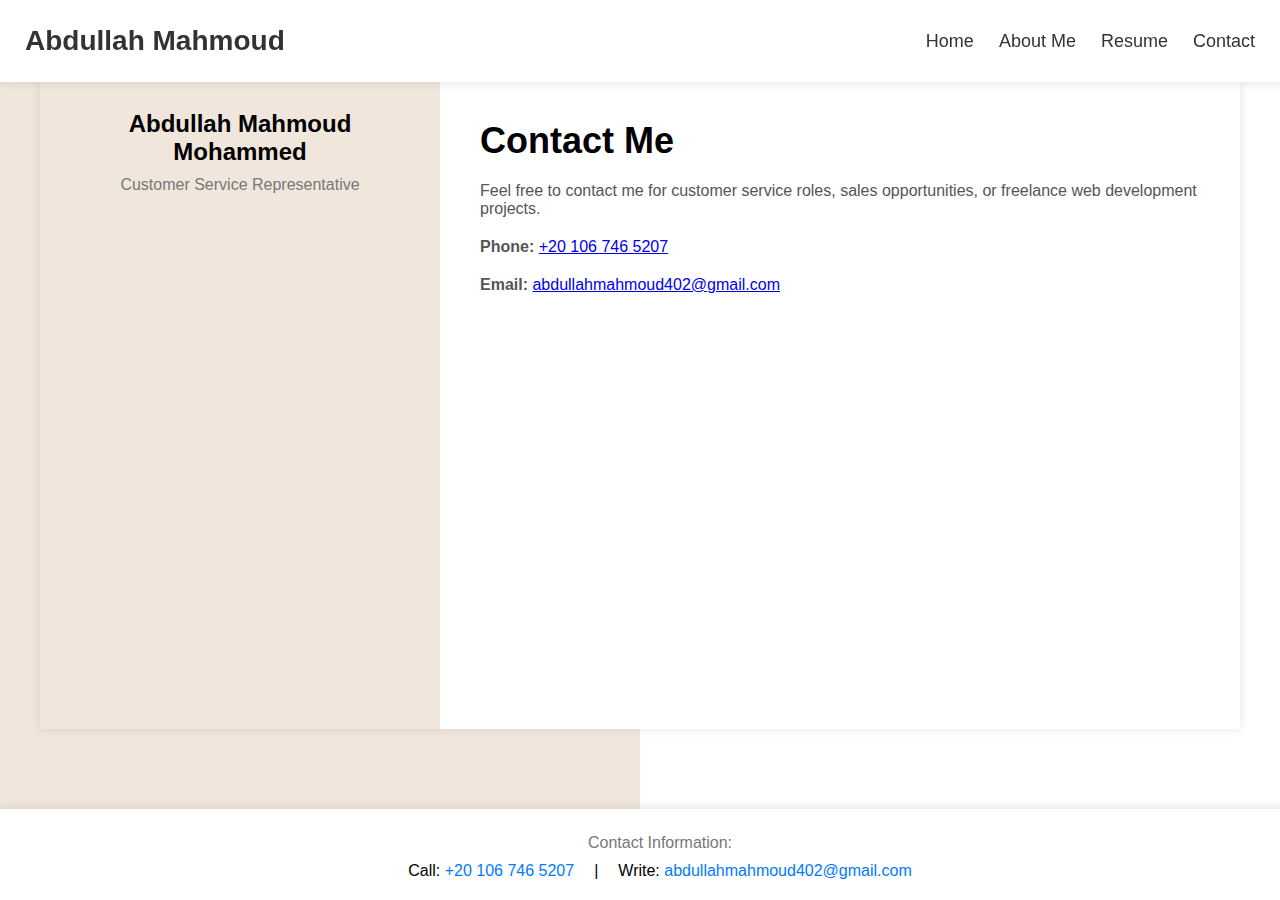
==== contact.html @ 3df029eb "add about me and contact and resume" ====
<!DOCTYPE html>
<html lang="en">
  <head>
    <meta charset="UTF-8" />
    <meta name="viewport" content="width=device-width, initial-scale=1.0" />
    <title>Contact - Abdullah Mahmoud</title>
    <link rel="stylesheet" href="style.css" />
  </head>
  <body>
    <header class="main-header">
      <div class="header-left">
        <h1>Abdullah Mahmoud</h1>
      </div>
      <nav class="header-nav">
        <ul>
          <li><a href="index.html">Home</a></li>
          <li><a href="about.html">About Me</a></li>
          <li><a href="resume.html">Resume</a></li>
          <li><a href="contact.html">Contact</a></li>
        </ul>
      </nav>
    </header>

    <div class="container">
      <div class="profile">
        <h2>Abdullah Mahmoud Mohammed</h2>
        <p>Customer Service Representative</p>
        <div class="social-icons">
          <a href="#"><i class="fab fa-facebook-f"></i></a>
          <a href="#"><i class="fab fa-twitter"></i></a>
          <a
            href="https://www.linkedin.com/in/abdullah-mahmoud-0475521bb"
            target="_blank"
            ><i class="fab fa-linkedin-in"></i
          ></a>
          <a href="#"><i class="fab fa-instagram"></i></a>
        </div>
      </div>
      <div class="content">
        <h1>Contact Me</h1>
        <p>
          Feel free to contact me for customer service roles, sales
          opportunities, or freelance web development projects.
        </p>
        <p>
          <strong>Phone:</strong>
          <a href="tel:+201067465207">+20 106 746 5207</a>
        </p>
        <p>
          <strong>Email:</strong>
          <a href="mailto:abdullahmahmoud402@gmail.com"
            >abdullahmahmoud402@gmail.com</a
          >
        </p>
      </div>
    </div>

    <footer class="footer">
      <p>Contact Information:</p>
      <div class="contact-info">
        <span>Call: <a href="tel:+201067465207">+20 106 746 5207</a></span>
        <span> | </span>
        <span
          >Write:
          <a href="mailto:abdullahmahmoud402@gmail.com"
            >abdullahmahmoud402@gmail.com</a
          ></span
        >
      </div>
    </footer>
  </body>
</html>
---- style.css ----
html,
body {
  height: 100%; /* Make sure the body takes the full height of the viewport */
  margin: 0;
}

body {
  font-family: Arial, sans-serif;
  display: flex;
  flex-direction: column; /* Stack elements vertically */
  background: linear-gradient(
    to right,
    #f0e6dc 50%,
    #ffffff 50%
  ); /* Split background */
}

.main-header {
  background-color: white;
  padding: 25px;
  display: flex;
  justify-content: space-between;
  align-items: center;
  width: 100%;
  box-shadow: 0 1px 10px rgba(0, 0, 0, 0.1);
  position: fixed;
  top: 0;
}

.header-left h1 {
  margin: 0;
  font-size: 28px;
  color: #333;
}

.header-nav ul {
  list-style: none;
  margin: 0;
  padding-right: 50px;
  display: flex;
}

.header-nav ul li {
  margin-left: 25px;
}

.header-nav ul li a {
  text-decoration: none;
  color: #333;
  font-size: 18px;
}

.container {
  display: flex;
  flex: 1; /* Take up the remaining space */
  max-width: 1200px;
  margin: 80px auto; /* Added margin-top to give space for the fixed header */
  background-color: #fff;
  box-shadow: 0 0 10px rgba(0, 0, 0, 0.1);
}

.profile {
  background-color: #f0e6dc; /* Left-side color */
  padding: 20px;
  text-align: center;
  flex: 1;
}

.profile img {
  border-radius: 50%;
  width: 150px;
  height: 150px;
  object-fit: cover;
}

.profile h2 {
  margin: 10px 0;
  font-size: 24px;
}

.profile p {
  margin: 5px 0;
  color: #777;
}

.profile .social-icons {
  margin-top: 20px;
}

.profile .social-icons a {
  margin: 0 10px;
  color: #333;
  text-decoration: none;
  font-size: 20px;
}

.content {
  padding: 40px;
  flex: 2;
  background-color: #ffffff; /* Right-side color */
}

.content h1 {
  margin: 0;
  font-size: 36px;
}

.content p {
  margin: 20px 0;
  color: #555;
}

.content .buttons {
  margin-top: 20px;
}

.content .buttons a {
  display: inline-block;
  margin-right: 10px;
  padding: 10px 20px;
  color: #fff;
  background-color: #007bff;
  text-decoration: none;
  border-radius: 5px;
}

.content .buttons a.projects {
  background-color: #6c757d;
}
.footer {
  text-align: center;
  padding: 20px;
  background-color: #fff;
  box-shadow: 0 -1px 10px rgba(0, 0, 0, 0.1);
  width: 100%;
}

.footer p {
  margin: 5px 0;
  color: #777;
}

.footer .contact-info {
  margin-top: 10px;
  display: flex; /* Use Flexbox to align items */
  justify-content: center; /* Center align the items */
}

.footer .contact-info span {
  margin: 0 10px; /* Space between items */
}

.footer .contact-info a {
  color: #007bff;
  text-decoration: none;
}

.footer .social-container {
  display: flex; /* Use Flexbox for the social section */
  align-items: center; /* Align items vertically in the center */
  justify-content: center; /* Center align the items */
  margin-top: 0px; /* Space above social section */
}

.footer .social-container p {
  margin: 0 10px; /* Space between the text and icons */
}

.footer .social-icons {
  display: flex; /* Align icons in a row */
}

.footer .social-icons a {
  margin: 0 10px; /* Space between icons */
  color: #007bff;
}
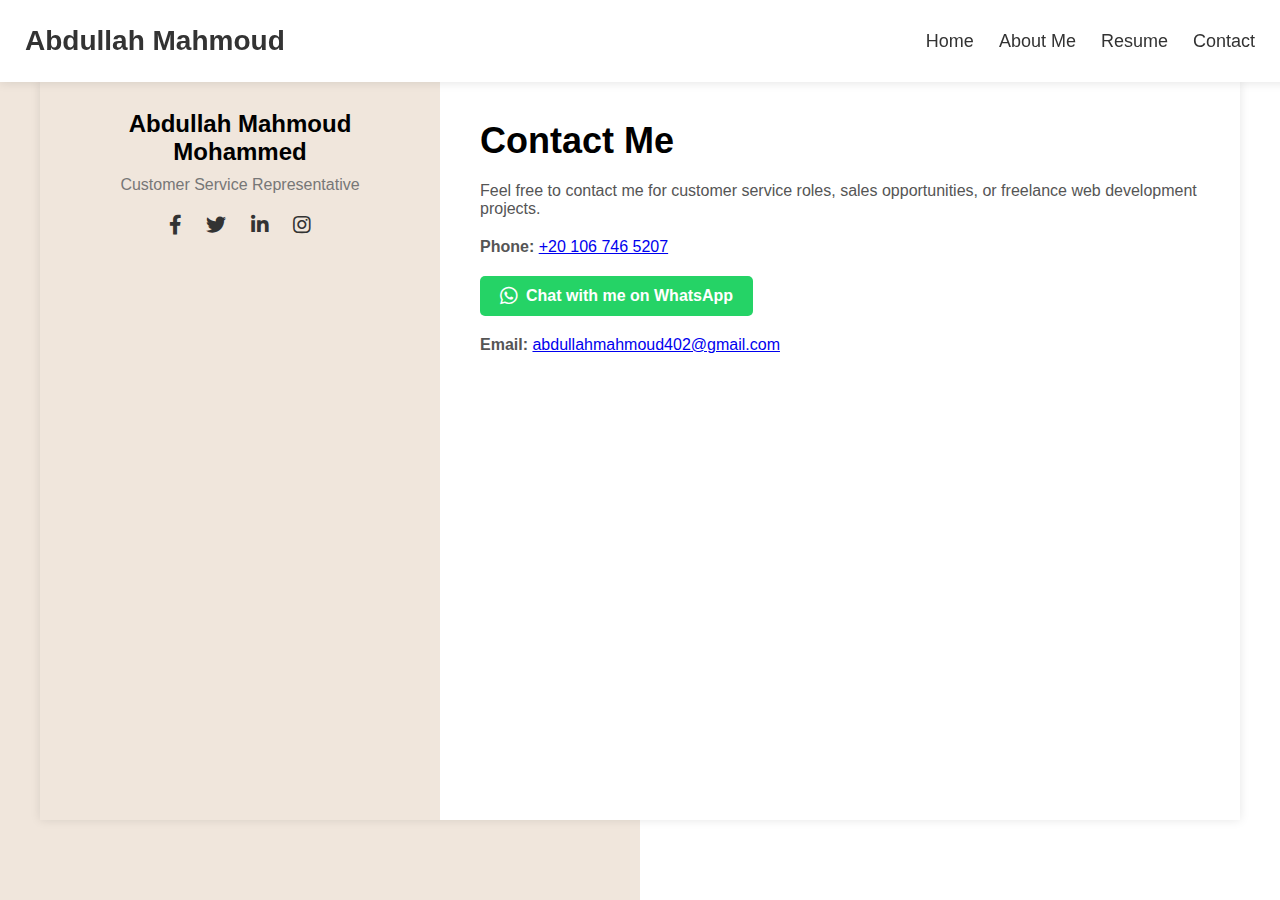
==== commit 417e914c: "edit paths" ====
--- a/contact.html
+++ b/contact.html
@@ -5,6 +5,10 @@
     <meta name="viewport" content="width=device-width, initial-scale=1.0" />
     <title>Contact - Abdullah Mahmoud</title>
     <link rel="stylesheet" href="style.css" />
+    <link
+      href="https://cdnjs.cloudflare.com/ajax/libs/font-awesome/5.15.3/css/all.min.css"
+      rel="stylesheet"
+    />
   </head>
   <body>
     <header class="main-header">
@@ -46,6 +50,13 @@
           <strong>Phone:</strong>
           <a href="tel:+201067465207">+20 106 746 5207</a>
         </p>
+        <a
+          href="https://wa.me/201067465207"
+          target="_blank"
+          class="whatsapp-button"
+        >
+          <i class="fab fa-whatsapp"></i> Chat with me on WhatsApp
+        </a>
         <p>
           <strong>Email:</strong>
           <a href="mailto:abdullahmahmoud402@gmail.com"
@@ -54,19 +65,5 @@
         </p>
       </div>
     </div>
-
-    <footer class="footer">
-      <p>Contact Information:</p>
-      <div class="contact-info">
-        <span>Call: <a href="tel:+201067465207">+20 106 746 5207</a></span>
-        <span> | </span>
-        <span
-          >Write:
-          <a href="mailto:abdullahmahmoud402@gmail.com"
-            >abdullahmahmoud402@gmail.com</a
-          ></span
-        >
-      </div>
-    </footer>
   </body>
 </html>
--- a/style.css
+++ b/style.css
@@ -93,6 +93,27 @@
   text-decoration: none;
   font-size: 20px;
 }
+.whatsapp-button {
+  display: inline-flex;
+  align-items: center;
+  padding: 10px 20px;
+  background-color: #25d366; /* WhatsApp green color */
+  color: white;
+  text-decoration: none;
+  border-radius: 5px;
+  font-size: 16px;
+  font-weight: bold;
+  transition: background-color 0.3s ease;
+}
+
+.whatsapp-button:hover {
+  background-color: #1ebd5a; /* Darker WhatsApp green on hover */
+}
+
+.whatsapp-button i {
+  margin-right: 8px; /* Space between icon and text */
+  font-size: 20px; /* Size of the WhatsApp icon */
+}
 
 .content {
   padding: 40px;
